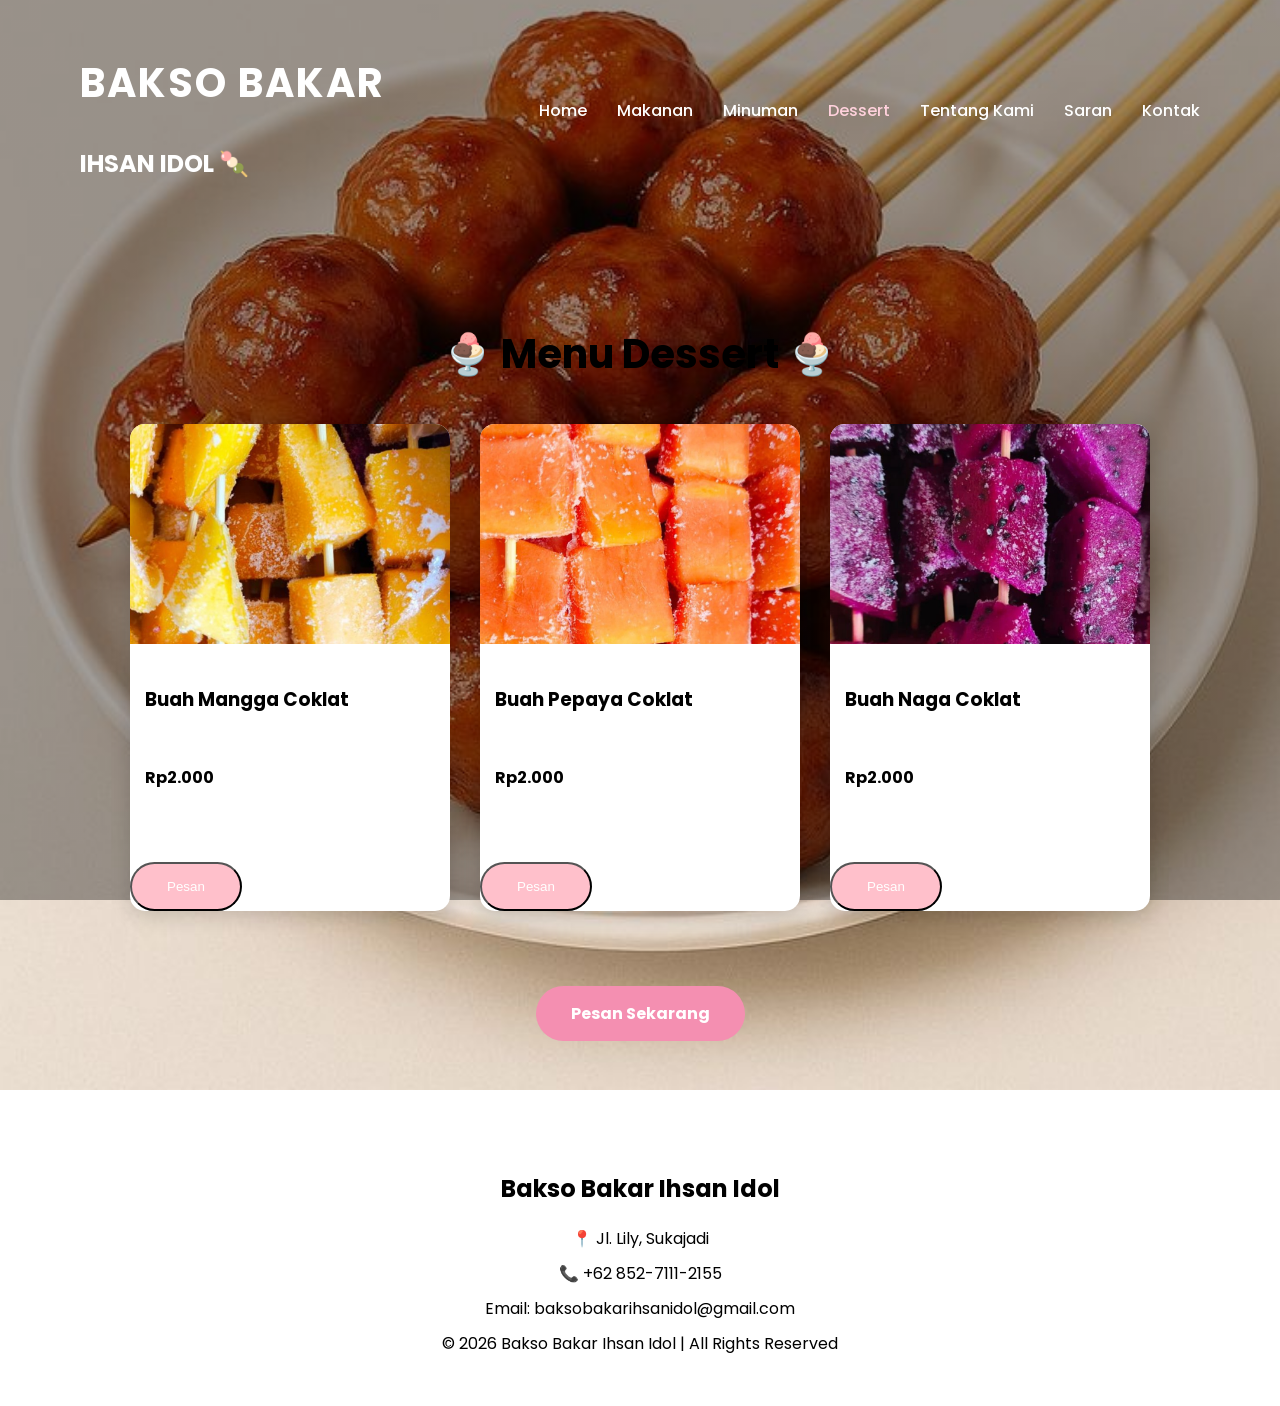
==== dessert.html @ 2ef0b4b4 "Add files via upload" ====
<!DOCTYPE html>
<html lang="id">
<head>
    <meta charset="UTF-8">
    <meta name="viewport" content="width=device-width, initial-scale=1.0">
    <title>Menu Dessert | Bakso Bakar Ihsan Idol</title>

    <link href="https://fonts.googleapis.com/css2?family=Poppins:wght@300;400;500;600;700&display=swap" rel="stylesheet">

    <link rel="stylesheet" href="style.css">
    <script src="script.js" defer></script>
</head>

<body>

<header>

<nav>

<div class="logo">
    <h1>BAKSO BAKAR</h1>
    <h2>IHSAN IDOL 🍡</h2>
</div>

<ul>
    <li><a href="index.html">Home</a></li>
    <li><a href="makanan.html">Makanan</a></li>
    <li><a href="minuman.html">Minuman</a></li>
    <li><a href="dessert.html" class="active">Dessert</a></li>
    <li><a href="tentang.html">Tentang Kami</a></li>
    <li><a href="saran.html">Saran</a></li>
    <li><a href="kontak.html">Kontak</a></li>
</ul>

</nav>

</header>

<section class="menu">

<h2>🍨 Menu Dessert 🍨</h2>

<div class="card-container">

<div class="card">
    <img src="bm.jpg" alt="Buah Mangga Coklat">
    <h3>Buah Mangga Coklat</h3>
    <h4>Rp2.000</h4>
    <button class="btn">Pesan</button>
</div>

<div class="card">
    <img src="bpc.jpg" alt="Buah Pepaya Coklat">
    <h3>Buah Pepaya Coklat</h3>
    <h4>Rp2.000</h4>
    <button class="btn">Pesan</button>
</div>

<div class="card">
    <img src="bn.jpg" alt="Buah Naga Coklat">
    <h3>Buah Naga Coklat</h3>
    <h4>Rp2.000</h4>
    <button class="btn">Pesan</button>
</div>

</div>

<div class="pesan-sekarang">
    <a href="kontak.html" class="btn">Pesan Sekarang</a>
</div>

</section>

<footer>

<h2>Bakso Bakar Ihsan Idol</h2>

<p>📍 Jl. Lily, Sukajadi</p>

<p>📞 +62 852-7111-2155</p>

<p>Email: baksobakarihsanidol@gmail.com</p>

<p>&copy; 2026 Bakso Bakar Ihsan Idol | All Rights Reserved</p>

</footer>

</body>
</html>
---- style.css ----
html, body{
    overflow-x: hidden;
    width: 100%;
}

body{
    margin: 0;
    padding: 0;
    font-family: 'Poppins', sans-serif;
    min-height: 100vh;

    /* Gambar latar */
    background-image: 
        linear-gradient(rgba(0,0,0,0.35), rgba(0,0,0,0.35)),
        url('bakar.jpg');

    background-size: cover;
    background-position: center;
    background-repeat: no-repeat;
    background-attachment: fixed;
}

/*================ HEADER =================*/

header{
    width:100%;
    background: transparent; /* menghapus latar putih */
    padding:0;
}

nav{
    display:flex;
    justify-content:space-between;
    align-items:center;
    padding:20px 80px;
    background: transparent; /* navbar transparan */
}

/*================ NAVBAR =================*/

nav{
    display:flex;
    justify-content:space-between;
    align-items:center;
    padding:20px 80px;
}

.logo h1{
    color:#000;
    font-size:40px;
    letter-spacing:2px;
}

.logo p{
    color:#000;
    text-align:center;
    font-size:15px;
}

nav ul{
    list-style:none;
    display:flex;
}

nav ul li{
    margin-left:30px;
}

nav ul li a{
    color: black; /* tulisan menu tetap hitam */
    text-decoration:none;
    font-weight:500;
}

.logo h1,
.logo h2{
    color: black; /* logo tetap hitam */
}

nav ul li a:hover{
    color:pink;
}

/*================ HERO =================*/

.hero{
    height: 100vh;
    display: flex;
    justify-content: flex-start; /* posisi mulai dari atas */
    align-items: center;
    flex-direction: column;
    text-align: center;
    color: white;
    padding-top: 120px; /* jarak dari atas */
}

.hero h1{
    font-size: 56px;
    font-weight: bold;
    line-height: 1.2; /* agar tulisan sejajar */
    margin-bottom: 30px;
    text-shadow: 2px 2px 8px rgba(0,0,0,0.7);
}

.hero p{
    font-size: 24px; /* tulisan deskripsi lebih besar */
    max-width: 800px;
    margin: 0 auto;
    line-height: 1.8;
    text-shadow: 1px 1px 6px rgba(0,0,0,0.7);
}

.hero .btn{
    margin-top: 60px; /* tombol pindah lebih ke bawah */
    display: inline-block;
    padding: 18px 45px;
    background: pink;
    color: white;
    text-decoration: none;
    border-radius: 40px;
    font-size: 20px;
    font-weight: bold;
    transition: .3s;
}

.hero .btn:hover{
    background: #e91e63;
}

.label{
    background:white;
    color:#FF1493;
    padding:8px 18px;
    border-radius:30px;
    font-size:13px;
    font-weight:bold;
}

.hero h2{
    margin-top:45px;
    font-size:15px;
}

.btn{
    margin-top:35px;
    display:inline-block;
    padding:15px 35px;
    background:pink;
    color:white;
    text-decoration:none;
    border-radius:40px;
    transition:.3s;
}

.btn:hover{
    background:#000;
}

/*================ MENU =================*/

section{
    padding:70px;
}

section h2{
    text-align:center;
    font-size:40px;
    margin-bottom:40px;
}

.card-container{
    display:flex;
    justify-content:center;
    gap:30px;
    flex-wrap:wrap;
}

.card{
    width:320px;
    background:white;
    border-radius:15px;
    overflow:hidden;
    box-shadow:0 5px 20px rgba(0,0,0,.15);
    transition:.3s;
}

.card:hover{
    transform:translateY(-8px);
}

.card img{
    width:100%;
    height:220px;
    object-fit:cover;
}

.card h3{
    padding:15px;
}

.card p{
    padding:0 15px;
}

.card h4{
    color:#000;
    padding:15px;
}
/*================ MENU MINUMAN =================*/

section{
    padding:70px;
}

section h2{
    text-align:center;
    font-size:40px;
    margin-bottom:40px;
}

.card-container{
    display:flex;
    justify-content:center;
    gap:30px;
    flex-wrap:wrap;
}

.card{
    width:320px;
    background:white;
    border-radius:15px;
    overflow:hidden;
    box-shadow:0 5px 20px rgba(0,0,0,.15);
    transition:.3s;
}

.card:hover{
    transform:translateY(-8px);
}

.card img{
    width:100%;
    height:220px;
    object-fit:cover;
}

.card h3{
    padding:15px;
}

.card p{
    padding:0 15px;
}

.card h4{
    color:#000;
    padding:15px;
}

/*================ MENU DESSERT =================*/

section{
    padding:70px;
    
}

section h2{
    text-align:center;
    font-size:40px;
    margin-bottom:40px;
}

.card-container{
    display:flex;
    justify-content:center;
    gap:30px;
    flex-wrap:wrap;
}

.card{
    width:320px;
    background:white;
    border-radius:15px;
    overflow:hidden;
    box-shadow:0 5px 20px rgba(0,0,0,.15);
    transition:.3s;
}

.card:hover{
    transform:translateY(-8px);
}

.card img{
    width:100%;
    height:220px;
    object-fit:cover;
}

.card h3{
    padding:15px;
}

.card p{
    padding:0 15px;
}

.card h4{
    color:#000;
    padding:15px;
}

.pesan-sekarang{
    text-align:center;
    margin-top:40px;
}

.pesan-sekarang .btn{
    display:inline-block;
    padding:15px 35px;
    background:#F48FB1;
    color:white;
    text-decoration:none;
    border-radius:30px;
    font-weight:bold;
    transition:0.3s;
}

.pesan-sekarang .btn:hover{
    background:#E91E63;
}

/*================ ABOUT =================*/

.about{
    width: 100%;
    padding: 60px 20px;
    box-sizing: border-box;
    overflow-x: hidden;
}

.about-container{
    max-width: 1000px;
    margin: auto;
    display: flex;
    flex-direction: column; /* gambar di atas, teks di bawah */
    align-items: center;
    gap: 30px;
}

.about-image{
    width: 100%;
    display: flex;
    justify-content: center;
}

.about-image img{
    width: 100%;
    max-width: 350px; /* ukuran gambar pas untuk HP */
    height: auto;
    border-radius: 20px;
    display: block;
    object-fit: cover;
    box-shadow: 0 5px 15px rgba(0,0,0,0.2);
}

.about-text{
    width: 100%;
    max-width: 800px;
    text-align: center;
    color: #000; /* tulisan hitam agar jelas */
}

.about-text h2{
    font-size: 36px;
    margin-bottom: 20px;
    color: #000;
}

.about-text p{
    font-size: 18px;
    line-height: 1.8;
    margin-bottom: 20px;
    color: #333;
}

.about-text h3{
    font-size: 28px;
    margin: 30px 0 15px;
    color: #ff4d88;
}

.about-text ul{
    list-style: none;
    padding: 0;
}

.about-text p,
.about-text ul li{
    color: white; /* semua teks deskripsi menjadi putih */
}

/* Tulisan Bakso Bakar Ihsan Idol menjadi hitam pekat */
.about-text p strong{
    color: #000;
    font-weight: 700;
}

/*================ SARAN & KRITIK =================*/

#saran{
    padding:70px;
    background:#FCE4EC;
    text-align:center;
}

#saran h2{
    font-size:40px;
    margin-bottom:15px;
    color:#000;
}

.subjudul{
    color:#555;
    margin-bottom:35px;
}

.form-saran{
    width:100%;
    max-width:650px;
    margin:auto;
}

.form-saran input,
.form-saran textarea{
    width:100%;
    padding:15px;
    margin-bottom:20px;
    border:2px solid #F8BBD0;
    border-radius:10px;
    font-size:16px;
    outline:none;
}

.form-saran input:focus,
.form-saran textarea:focus{
    border-color:#E91E63;
}

.form-saran button{
    background:#E91E63;
    color:white;
    padding:15px 40px;
    border:none;
    border-radius:30px;
    font-size:16px;
    cursor:pointer;
    transition:0.3s;
}

.form-saran button:hover{
    background:#C2185B;
}

/*================ KONTAK =================*/

.kontak{
    width:100%;
    padding:70px 10%;
    background:#ffffff;
    text-align:center;
}

.kontak h2{
    font-size:35px;
    color:#000;
    margin-bottom:15px;
}

.kontak .subjudul{
    color:#555;
    margin-bottom:40px;
}

.kontak-container{
    display:grid;
    grid-template-columns:repeat(auto-fit,minmax(250px,1fr));
    gap:25px;
}

.kontak-card{
    background:#ffc0cb;
    padding:25px;
    border-radius:15px;
    box-shadow:0 5px 15px rgba(0,0,0,.15);
    transition:.3s;
}

.kontak-card:hover{
    transform:translateY(-8px);
}

.kontak-card h3{
    color:#e91e63;
    margin-bottom:15px;
}

.kontak-card p{
    color:#333;
    line-height:1.8;
}

.kontak-card .btn{
    display:inline-block;
    margin-top:15px;
    background:#ff4d88;
    color:white;
    padding:12px 25px;
    text-decoration:none;
    border-radius:8px;
    transition:.3s;
}

.kontak-card .btn:hover{
    background:#e91e63;
}

/*================ FOOTER =================*/

footer{
    background:white;
    color:black;
    text-align:center;
    padding:40px;
}

footer p{
    margin:10px;
}

.copy{
    margin-top:25px;
    color:#000;
    font-weight:bold;
}

@media(max-width:768px){

nav{
    flex-direction:column;
}

nav ul{
    margin-top:20px;
    flex-wrap:wrap;
    justify-content:center;
}

.hero h2{
    font-size:40px;
}

.hero p{
    font-size:18px;
}

}

/* Warna tulisan header putih untuk semua halaman selain Home */
header .logo h1,
header .logo h2,
header nav ul li a{
    color: white;
}

header nav ul li a:hover,
header nav ul li a.active{
    color: #ffd1dc; /* pink muda saat hover atau halaman aktif */
}
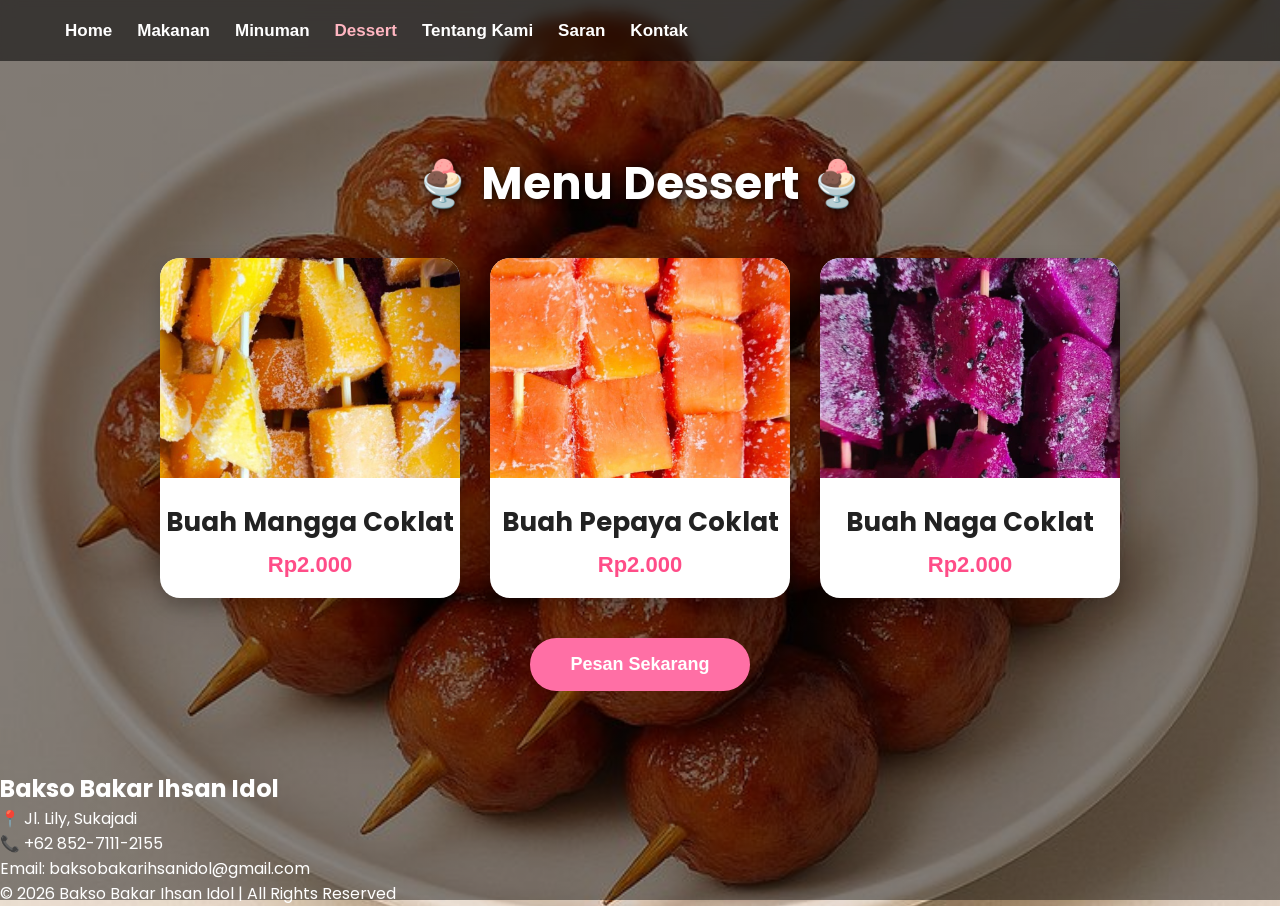
==== commit 00a10c7d: "Update dessert.html" ====
--- a/dessert.html
+++ b/dessert.html
@@ -14,14 +14,7 @@
 <body>
 
 <header>
-
 <nav>
-
-<div class="logo">
-    <h1>BAKSO BAKAR</h1>
-    <h2>IHSAN IDOL 🍡</h2>
-</div>
-
 <ul>
     <li><a href="index.html">Home</a></li>
     <li><a href="makanan.html">Makanan</a></li>
@@ -31,9 +24,7 @@
     <li><a href="saran.html">Saran</a></li>
     <li><a href="kontak.html">Kontak</a></li>
 </ul>
-
 </nav>
-
 </header>
 
 <section class="menu">
@@ -46,21 +37,18 @@
     <img src="bm.jpg" alt="Buah Mangga Coklat">
     <h3>Buah Mangga Coklat</h3>
     <h4>Rp2.000</h4>
-    <button class="btn">Pesan</button>
 </div>
 
 <div class="card">
     <img src="bpc.jpg" alt="Buah Pepaya Coklat">
     <h3>Buah Pepaya Coklat</h3>
     <h4>Rp2.000</h4>
-    <button class="btn">Pesan</button>
 </div>
 
 <div class="card">
     <img src="bn.jpg" alt="Buah Naga Coklat">
     <h3>Buah Naga Coklat</h3>
     <h4>Rp2.000</h4>
-    <button class="btn">Pesan</button>
 </div>
 
 </div>
@@ -86,4 +74,4 @@
 </footer>
 
 </body>
-</html>+</html>
--- a/style.css
+++ b/style.css
@@ -1,191 +1,162 @@
-html, body{
-    overflow-x: hidden;
-    width: 100%;
+*{
+    margin:0;
+    padding:0;
+    box-sizing:border-box;
+}
+
+html{
+    scroll-behavior:smooth;
 }
 
 body{
-    margin: 0;
-    padding: 0;
-    font-family: 'Poppins', sans-serif;
-    min-height: 100vh;
-
-    /* Gambar latar */
-    background-image: 
-        linear-gradient(rgba(0,0,0,0.35), rgba(0,0,0,0.35)),
-        url('bakar.jpg');
-
-    background-size: cover;
-    background-position: center;
-    background-repeat: no-repeat;
-    background-attachment: fixed;
-}
-
-/*================ HEADER =================*/
+    font-family:'Poppins',sans-serif;
+    color:#fff;
+    background:
+    linear-gradient(rgba(0,0,0,.45),rgba(0,0,0,.45)),
+    url("bakar.jpg");
+    background-size:cover;
+    background-position:center;
+    background-repeat:no-repeat;
+    background-attachment:fixed;
+    overflow-x:hidden;
+}
+
+/* ================= HEADER ================= */
 
 header{
+    position:fixed;
+    top:0;
+    left:0;
     width:100%;
-    background: transparent; /* menghapus latar putih */
-    padding:0;
+    z-index:999;
+    background:rgba(0,0,0,.55);
+    backdrop-filter:blur(8px);
 }
 
 nav{
+    max-width:1200px;
+    margin:auto;
+    padding:18px 25px;
     display:flex;
     justify-content:space-between;
     align-items:center;
-    padding:20px 80px;
-    background: transparent; /* navbar transparan */
-}
-
-/*================ NAVBAR =================*/
-
-nav{
+}
+
+.logo h1{
+    color:#fff;
+    font-size:28px;
+    font-weight:700;
+}
+
+.logo h2{
+    color:#ffd1dc;
+    font-size:15px;
+    font-weight:500;
+}
+
+nav ul{
     display:flex;
-    justify-content:space-between;
+    list-style:none;
+    gap:25px;
+}
+
+nav ul li a{
+    color:#fff;
+    text-decoration:none;
+    font-size:17px;
+    font-weight:600;
+    transition:.3s;
+}
+
+nav ul li a:hover,
+nav ul li a.active{
+    color:#ffb6c1;
+}
+
+/* ================= HOME ================= */
+
+.hero{
+    min-height:100vh;
+    display:flex;
+    justify-content:center;
     align-items:center;
-    padding:20px 80px;
-}
-
-.logo h1{
-    color:#000;
-    font-size:40px;
-    letter-spacing:2px;
-}
-
-.logo p{
-    color:#000;
-    text-align:center;
-    font-size:15px;
-}
-
-nav ul{
-    list-style:none;
-    display:flex;
-}
-
-nav ul li{
-    margin-left:30px;
-}
-
-nav ul li a{
-    color: black; /* tulisan menu tetap hitam */
-    text-decoration:none;
-    font-weight:500;
-}
-
-.logo h1,
-.logo h2{
-    color: black; /* logo tetap hitam */
-}
-
-nav ul li a:hover{
-    color:pink;
-}
-
-/*================ HERO =================*/
-
-.hero{
-    height: 100vh;
-    display: flex;
-    justify-content: flex-start; /* posisi mulai dari atas */
-    align-items: center;
-    flex-direction: column;
-    text-align: center;
-    color: white;
-    padding-top: 120px; /* jarak dari atas */
+    flex-direction:column;
+    text-align:center;
+    padding:120px 20px 40px;
 }
 
 .hero h1{
-    font-size: 56px;
-    font-weight: bold;
-    line-height: 1.2; /* agar tulisan sejajar */
-    margin-bottom: 30px;
-    text-shadow: 2px 2px 8px rgba(0,0,0,0.7);
+    font-size:60px;
+    color:#fff;
+    margin-bottom:25px;
+    text-shadow:2px 2px 10px rgba(255,255,255,.3);
 }
 
 .hero p{
-    font-size: 24px; /* tulisan deskripsi lebih besar */
-    max-width: 800px;
-    margin: 0 auto;
-    line-height: 1.8;
-    text-shadow: 1px 1px 6px rgba(0,0,0,0.7);
-}
-
-.hero .btn{
-    margin-top: 60px; /* tombol pindah lebih ke bawah */
-    display: inline-block;
-    padding: 18px 45px;
-    background: pink;
-    color: white;
-    text-decoration: none;
-    border-radius: 40px;
-    font-size: 20px;
-    font-weight: bold;
-    transition: .3s;
-}
-
-.hero .btn:hover{
-    background: #e91e63;
-}
-
-.label{
-    background:white;
-    color:#FF1493;
-    padding:8px 18px;
-    border-radius:30px;
-    font-size:13px;
-    font-weight:bold;
-}
-
-.hero h2{
+    max-width:850px;
+    color:#fff;
+    font-size:22px;
+    line-height:1.8;
+}
+
+.btn{
+    display:inline-block;
     margin-top:45px;
-    font-size:15px;
-}
-
-.btn{
-    margin-top:35px;
-    display:inline-block;
-    padding:15px 35px;
-    background:pink;
-    color:white;
+    padding:16px 40px;
+    background:#ff6fa5;
+    color:#fff;
     text-decoration:none;
     border-radius:40px;
+    font-size:18px;
+    font-weight:600;
     transition:.3s;
 }
 
 .btn:hover{
-    background:#000;
-}
-
-/*================ MENU =================*/
+    background:#e91e63;
+    transform:translateY(-3px);
+}
+
+/* ================= SECTION ================= */
 
 section{
-    padding:70px;
+    padding:150px 60px 80px;
 }
 
 section h2{
     text-align:center;
-    font-size:40px;
+    color:#fff;
+    font-size:45px;
     margin-bottom:40px;
+    text-shadow:2px 2px 8px rgba(0,0,0,.8);
+    }
+
+/* ================= MENU ================= */
+
+.menu{
+    padding-top:150px;
 }
 
 .card-container{
     display:flex;
     justify-content:center;
+    align-items:stretch;
+    flex-wrap:wrap;
     gap:30px;
-    flex-wrap:wrap;
 }
 
 .card{
-    width:320px;
-    background:white;
-    border-radius:15px;
+    width:300px;
+    background:#fff;
+    border-radius:20px;
     overflow:hidden;
-    box-shadow:0 5px 20px rgba(0,0,0,.15);
+    box-shadow:0 8px 20px rgba(0,0,0,.25);
     transition:.3s;
+    text-align:center;
 }
 
 .card:hover{
-    transform:translateY(-8px);
+    transform:translateY(-10px);
 }
 
 .card img{
@@ -195,290 +166,161 @@
 }
 
 .card h3{
-    padding:15px;
-}
-
-.card p{
-    padding:0 15px;
+    margin-top:18px;
+    font-size:26px;
+    color:#222;
+    font-weight:700;
 }
 
 .card h4{
-    color:#000;
-    padding:15px;
-}
-/*================ MENU MINUMAN =================*/
-
-section{
-    padding:70px;
-}
-
-section h2{
-    text-align:center;
-    font-size:40px;
-    margin-bottom:40px;
-}
-
-.card-container{
+    margin:10px 0 20px;
+    color:#ff4d88;
+    font-size:22px;
+    font-weight:600;
+}
+
+/* Tombol Pesan Sekarang */
+
+.pesan-sekarang{
+    text-align:center;
+    margin-top:40px;
+}
+
+.pesan-sekarang .btn{
+    margin-top:0;
+}
+
+/* ================= TENTANG ================= */
+
+.about{
+    padding-top:150px;
+}
+
+.about-container{
+    max-width:1100px;
+    margin:auto;
     display:flex;
+    flex-wrap:wrap;
+    align-items:center;
     justify-content:center;
-    gap:30px;
-    flex-wrap:wrap;
-}
-
-.card{
-    width:320px;
-    background:white;
-    border-radius:15px;
-    overflow:hidden;
-    box-shadow:0 5px 20px rgba(0,0,0,.15);
-    transition:.3s;
-}
-
-.card:hover{
-    transform:translateY(-8px);
-}
-
-.card img{
+    gap:40px;
+}
+
+.about-image{
+    flex:1;
+    min-width:300px;
+    text-align:center;
+}
+
+.about-image img{
     width:100%;
-    height:220px;
-    object-fit:cover;
-}
-
-.card h3{
-    padding:15px;
-}
-
-.card p{
-    padding:0 15px;
-}
-
-.card h4{
-    color:#000;
-    padding:15px;
-}
-
-/*================ MENU DESSERT =================*/
-
-section{
-    padding:70px;
+    max-width:380px;
+    border-radius:20px;
+    box-shadow:0 8px 20px rgba(0,0,0,.35);
+}
+
+.about-text{
+    flex:2;
+    min-width:300px;
+}
+
+.about-text p{
+    color:#fff;
+    font-size:18px;
+    line-height:1.9;
+    text-align:justify;
+    margin-bottom:18px;
+}
+
+.about-text strong{
+    color:#111;
+    background:#fff;
+    padding:2px 6px;
+    border-radius:5px;
+}
+
+.about-text h3{
+    color:#ff9fc2;
+    font-size:30px;
+    margin:25px 0 15px;
+}
+
+.about-text ul{
+    margin-left:25px;
+}
+
+.about-text li{
+    color:#fff;
+    margin-bottom:12px;
+    line-height:1.8;
     
-}
-
-section h2{
-    text-align:center;
-    font-size:40px;
-    margin-bottom:40px;
-}
-
-.card-container{
-    display:flex;
-    justify-content:center;
-    gap:30px;
-    flex-wrap:wrap;
-}
-
-.card{
-    width:320px;
-    background:white;
-    border-radius:15px;
-    overflow:hidden;
-    box-shadow:0 5px 20px rgba(0,0,0,.15);
-    transition:.3s;
-}
-
-.card:hover{
-    transform:translateY(-8px);
-}
-
-.card img{
-    width:100%;
-    height:220px;
-    object-fit:cover;
-}
-
-.card h3{
-    padding:15px;
-}
-
-.card p{
-    padding:0 15px;
-}
-
-.card h4{
-    color:#000;
-    padding:15px;
-}
-
-.pesan-sekarang{
-    text-align:center;
-    margin-top:40px;
-}
-
-.pesan-sekarang .btn{
-    display:inline-block;
-    padding:15px 35px;
-    background:#F48FB1;
-    color:white;
-    text-decoration:none;
-    border-radius:30px;
-    font-weight:bold;
-    transition:0.3s;
-}
-
-.pesan-sekarang .btn:hover{
-    background:#E91E63;
-}
-
-/*================ ABOUT =================*/
-
-.about{
-    width: 100%;
-    padding: 60px 20px;
-    box-sizing: border-box;
-    overflow-x: hidden;
-}
-
-.about-container{
-    max-width: 1000px;
-    margin: auto;
-    display: flex;
-    flex-direction: column; /* gambar di atas, teks di bawah */
-    align-items: center;
-    gap: 30px;
-}
-
-.about-image{
-    width: 100%;
-    display: flex;
-    justify-content: center;
-}
-
-.about-image img{
-    width: 100%;
-    max-width: 350px; /* ukuran gambar pas untuk HP */
-    height: auto;
-    border-radius: 20px;
-    display: block;
-    object-fit: cover;
-    box-shadow: 0 5px 15px rgba(0,0,0,0.2);
-}
-
-.about-text{
-    width: 100%;
-    max-width: 800px;
-    text-align: center;
-    color: #000; /* tulisan hitam agar jelas */
-}
-
-.about-text h2{
-    font-size: 36px;
-    margin-bottom: 20px;
-    color: #000;
-}
-
-.about-text p{
-    font-size: 18px;
-    line-height: 1.8;
-    margin-bottom: 20px;
-    color: #333;
-}
-
-.about-text h3{
-    font-size: 28px;
-    margin: 30px 0 15px;
-    color: #ff4d88;
-}
-
-.about-text ul{
-    list-style: none;
-    padding: 0;
-}
-
-.about-text p,
-.about-text ul li{
-    color: white; /* semua teks deskripsi menjadi putih */
-}
-
-/* Tulisan Bakso Bakar Ihsan Idol menjadi hitam pekat */
-.about-text p strong{
-    color: #000;
-    font-weight: 700;
-}
-
-/*================ SARAN & KRITIK =================*/
-
-#saran{
-    padding:70px;
-    background:#FCE4EC;
-    text-align:center;
-}
-
-#saran h2{
-    font-size:40px;
-    margin-bottom:15px;
-    color:#000;
-}
-
-.subjudul{
-    color:#555;
-    margin-bottom:35px;
-}
-
-.form-saran{
-    width:100%;
-    max-width:650px;
+/* ================= SARAN ================= */
+
+.saran{
+    padding-top:150px;
+}
+
+.saran .subjudul{
+    color:#fff;
+    text-align:center;
+    max-width:800px;
+    margin:0 auto 35px;
+    line-height:1.8;
+    font-size:18px;
+}
+
+.form-box{
+    max-width:700px;
     margin:auto;
+    background:rgba(255,255,255,.95);
+    padding:35px;
+    border-radius:20px;
+    box-shadow:0 8px 20px rgba(0,0,0,.25);
 }
 
 .form-saran input,
+.form-saran select,
 .form-saran textarea{
     width:100%;
     padding:15px;
-    margin-bottom:20px;
-    border:2px solid #F8BBD0;
+    margin-bottom:18px;
+    border:1px solid #ddd;
     border-radius:10px;
     font-size:16px;
-    outline:none;
-}
-
-.form-saran input:focus,
-.form-saran textarea:focus{
-    border-color:#E91E63;
+    font-family:'Poppins',sans-serif;
+}
+
+.form-saran textarea{
+    resize:none;
 }
 
 .form-saran button{
-    background:#E91E63;
-    color:white;
-    padding:15px 40px;
+    width:100%;
+    padding:15px;
     border:none;
-    border-radius:30px;
-    font-size:16px;
+    border-radius:10px;
+    background:#ff4d88;
+    color:#fff;
+    font-size:18px;
     cursor:pointer;
-    transition:0.3s;
+    transition:.3s;
 }
 
 .form-saran button:hover{
-    background:#C2185B;
-}
-
-/*================ KONTAK =================*/
+    background:#e91e63;
+}
+
+/* ================= KONTAK ================= */
 
 .kontak{
-    width:100%;
-    padding:70px 10%;
-    background:#ffffff;
-    text-align:center;
-}
-
-.kontak h2{
-    font-size:35px;
-    color:#000;
-    margin-bottom:15px;
+    padding-top:150px;
 }
 
 .kontak .subjudul{
-    color:#555;
+    color:#fff;
+    text-align:center;
     margin-bottom:40px;
+    font-size:18px;
 }
 
 .kontak-container{
@@ -488,10 +330,11 @@
 }
 
 .kontak-card{
-    background:#ffc0cb;
+    background:rgba(255,255,255,.95);
+    border-radius:18px;
     padding:25px;
-    border-radius:15px;
-    box-shadow:0 5px 15px rgba(0,0,0,.15);
+    text-align:center;
+    box-shadow:0 8px 20px rgba(0,0,0,.2);
     transition:.3s;
 }
 
@@ -500,7 +343,7 @@
 }
 
 .kontak-card h3{
-    color:#e91e63;
+    color:#ff4d88;
     margin-bottom:15px;
 }
 
@@ -510,69 +353,90 @@
 }
 
 .kontak-card .btn{
-    display:inline-block;
     margin-top:15px;
-    background:#ff4d88;
-    color:white;
-    padding:12px 25px;
-    text-decoration:none;
-    border-radius:8px;
-    transition:.3s;
-}
-
-.kontak-card .btn:hover{
-    background:#e91e63;
-}
-
-/*================ FOOTER =================*/
+}
+
+/* ================= FOOTER ================= */
 
 footer{
-    background:white;
-    color:black;
-    text-align:center;
-    padding:40px;
+    margin-top:80px;
+    background:#fff;
+    color:#222;
+    text-align:center;
+    padding:30px 20px;
+}
+
+footer h2{
+    color:#ff4d88;
+    margin-bottom:10px;
 }
 
 footer p{
-    margin:10px;
-}
-
-.copy{
-    margin-top:25px;
-    color:#000;
-    font-weight:bold;
-}
+    margin:8px 0;
+}
+
+/* ================= RESPONSIVE ================= */
 
 @media(max-width:768px){
 
-nav{
-    flex-direction:column;
-}
-
-nav ul{
-    margin-top:20px;
-    flex-wrap:wrap;
-    justify-content:center;
-}
-
-.hero h2{
-    font-size:40px;
-}
-
-.hero p{
-    font-size:18px;
-}
-
-}
-
-/* Warna tulisan header putih untuk semua halaman selain Home */
-header .logo h1,
-header .logo h2,
-header nav ul li a{
-    color: white;
-}
-
-header nav ul li a:hover,
-header nav ul li a.active{
-    color: #ffd1dc; /* pink muda saat hover atau halaman aktif */
-}+    nav{
+        flex-direction:column;
+        gap:15px;
+        padding:15px;
+    }
+
+    nav ul{
+        flex-wrap:wrap;
+        justify-content:center;
+        gap:12px;
+    }
+
+    nav ul li a{
+        font-size:15px;
+    }
+
+    .hero{
+        padding-top:180px;
+    }
+
+    .hero h1{
+        font-size:40px;
+    }
+
+    .hero p{
+        font-size:17px;
+    }
+
+    section{
+        padding:180px 20px 60px;
+    }
+
+    section h2{
+        font-size:34px;
+    }
+
+    .about-container{
+        flex-direction:column;
+    }
+
+    .about-image img{
+        max-width:300px;
+    }
+
+    .about-text{
+        text-align:center;
+    }
+
+    .about-text p{
+        text-align:center;
+    }
+
+    .card{
+        width:100%;
+        max-width:340px;
+    }
+
+    .form-box{
+        padding:20px;
+    }
+}
